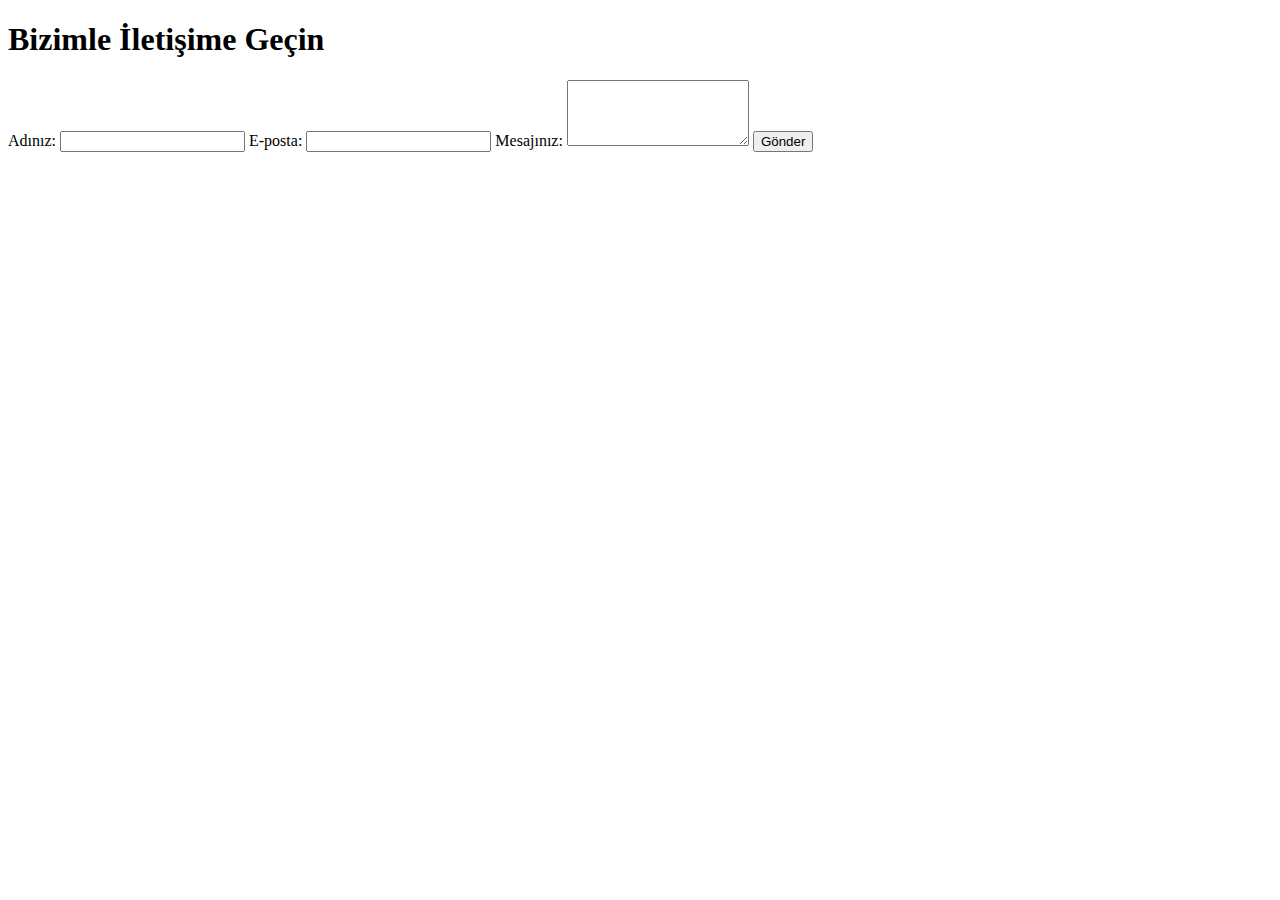
==== iletisim.html @ abd5904a "Create iletisim.html" ====
<!DOCTYPE html>
<html lang="tr">
<head>
    <meta charset="UTF-8">
    <meta name="viewport" content="width=device-width, initial-scale=1.0">
    <title>İletişim Sayfası</title>
    <link rel="stylesheet" href="styles.css">
</head>
<body>
    <div class="container">
        <h1>Bizimle İletişime Geçin</h1>
        <form action="#" method="post">
            <label for="name">Adınız:</label>
            <input type="text" id="name" name="name" required>

            <label for="email">E-posta:</label>
            <input type="email" id="email" name="email" required>

            <label for="message">Mesajınız:</label>
            <textarea id="message" name="message" rows="4" required></textarea>

            <button type="submit">Gönder</button>
        </form>
    </div>
</body>
</html>
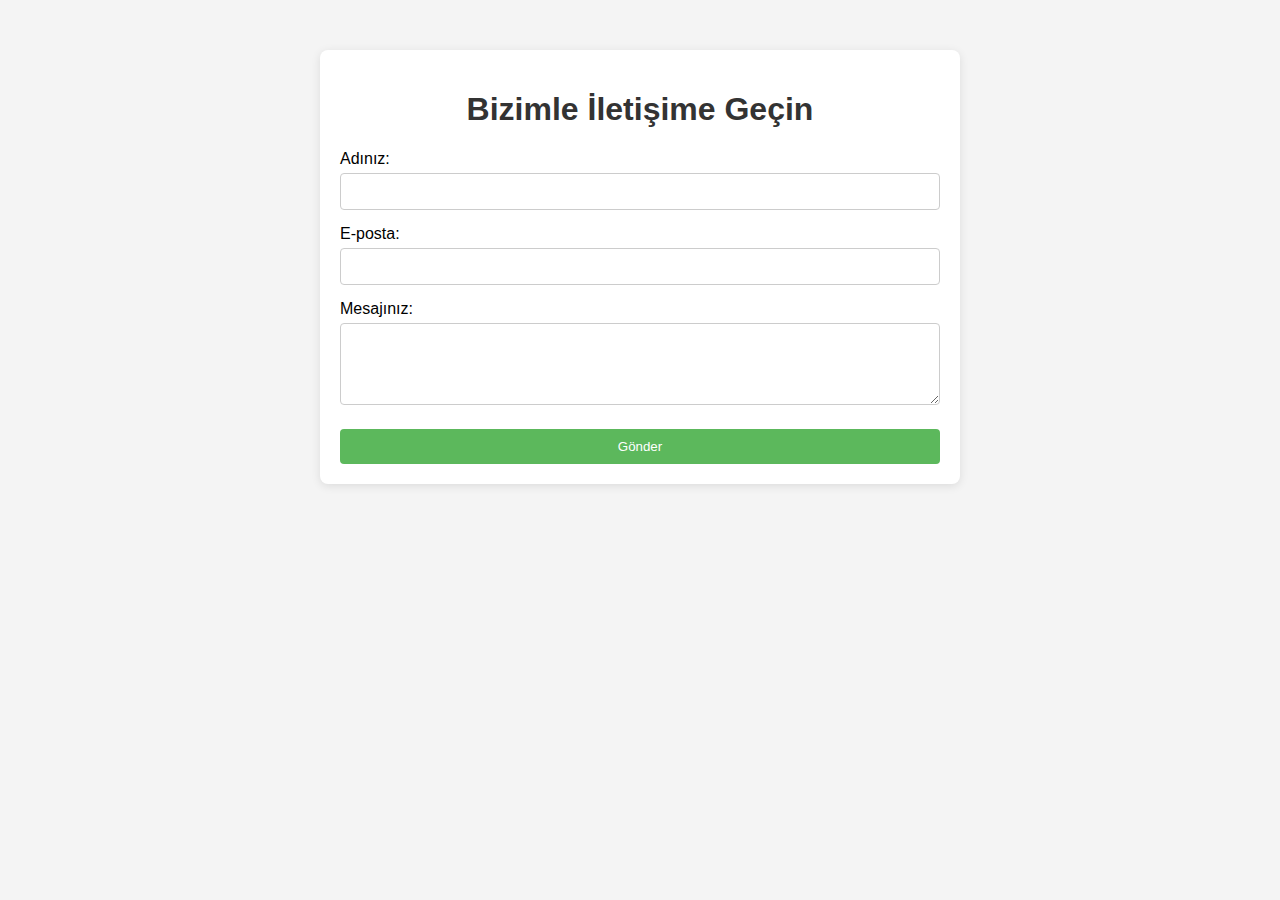
==== commit f0813db0: "Update iletisim.html" ====
--- a/iletisim.html
+++ b/iletisim.html
@@ -4,7 +4,7 @@
     <meta charset="UTF-8">
     <meta name="viewport" content="width=device-width, initial-scale=1.0">
     <title>İletişim Sayfası</title>
-    <link rel="stylesheet" href="styles.css">
+    <link rel="stylesheet" href="2styles.css">
 </head>
 <body>
     <div class="container">
--- a/2styles.css
+++ b/2styles.css
@@ -0,0 +1,50 @@
+body {
+    font-family: Arial, sans-serif;
+    background-color: #f4f4f4;
+    margin: 0;
+    padding: 0;
+}
+
+.container {
+    max-width: 600px;
+    margin: 50px auto;
+    padding: 20px;
+    background: white;
+    border-radius: 8px;
+    box-shadow: 0 2px 10px rgba(0, 0, 0, 0.1);
+}
+
+h1 {
+    text-align: center;
+    color: #333;
+}
+
+label {
+    display: block;
+    margin: 15px 0 5px;
+}
+
+input[type="text"],
+input[type="email"],
+textarea {
+    width: 100%;
+    padding: 10px;
+    border: 1px solid #ccc;
+    border-radius: 4px;
+    box-sizing: border-box;
+}
+
+button {
+    margin-top: 20px;
+    padding: 10px;
+    background-color: #5cb85c;
+    color: white;
+    border: none;
+    border-radius: 4px;
+    cursor: pointer;
+    width: 100%;
+}
+
+button:hover {
+    background-color: #4cae4c;
+}
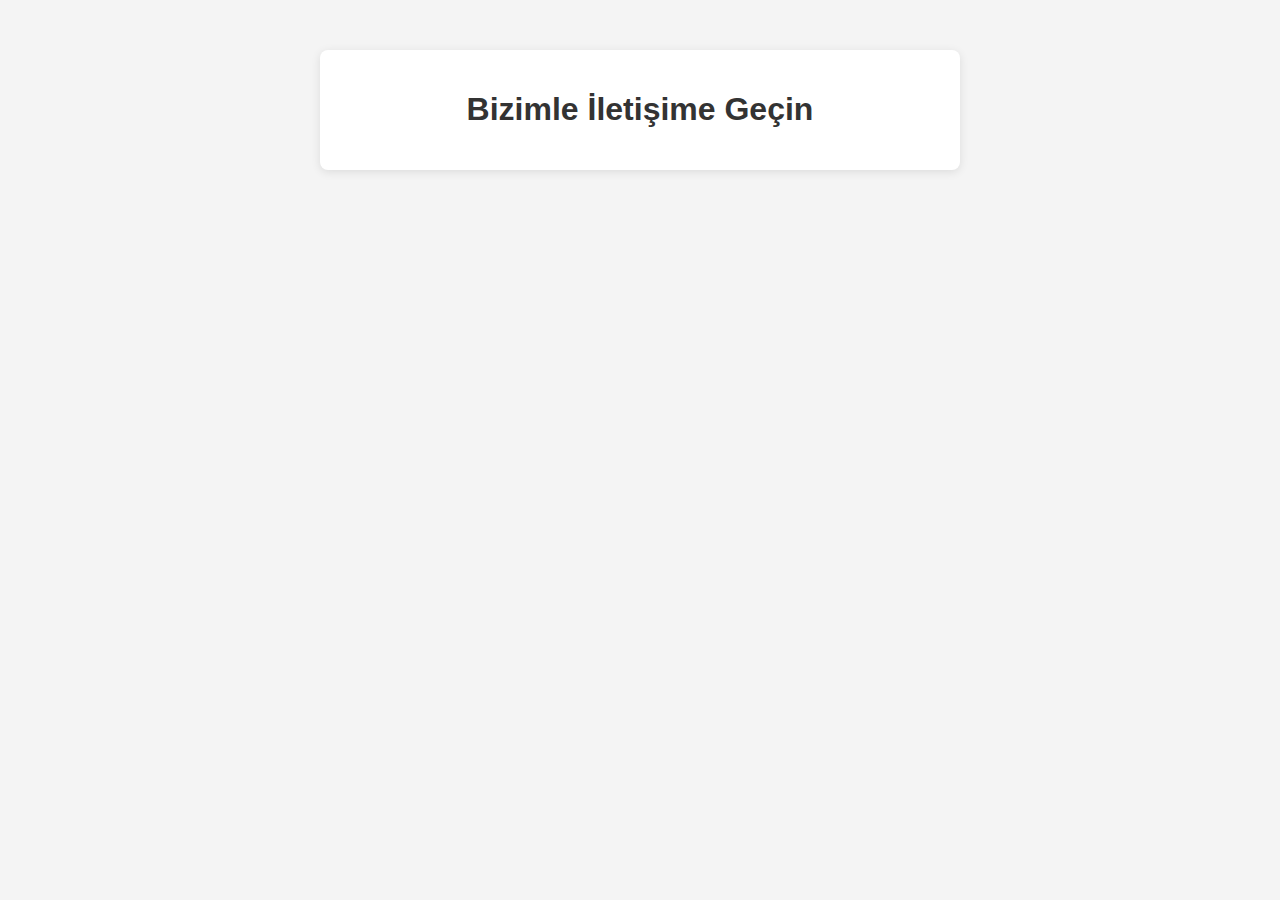
==== commit faaea7d9: "Update iletisim.html" ====
--- a/iletisim.html
+++ b/iletisim.html
@@ -10,16 +10,6 @@
     <div class="container">
         <h1>Bizimle İletişime Geçin</h1>
         <form action="#" method="post">
-            <label for="name">Adınız:</label>
-            <input type="text" id="name" name="name" required>
-
-            <label for="email">E-posta:</label>
-            <input type="email" id="email" name="email" required>
-
-            <label for="message">Mesajınız:</label>
-            <textarea id="message" name="message" rows="4" required></textarea>
-
-            <button type="submit">Gönder</button>
         </form>
     </div>
 </body>
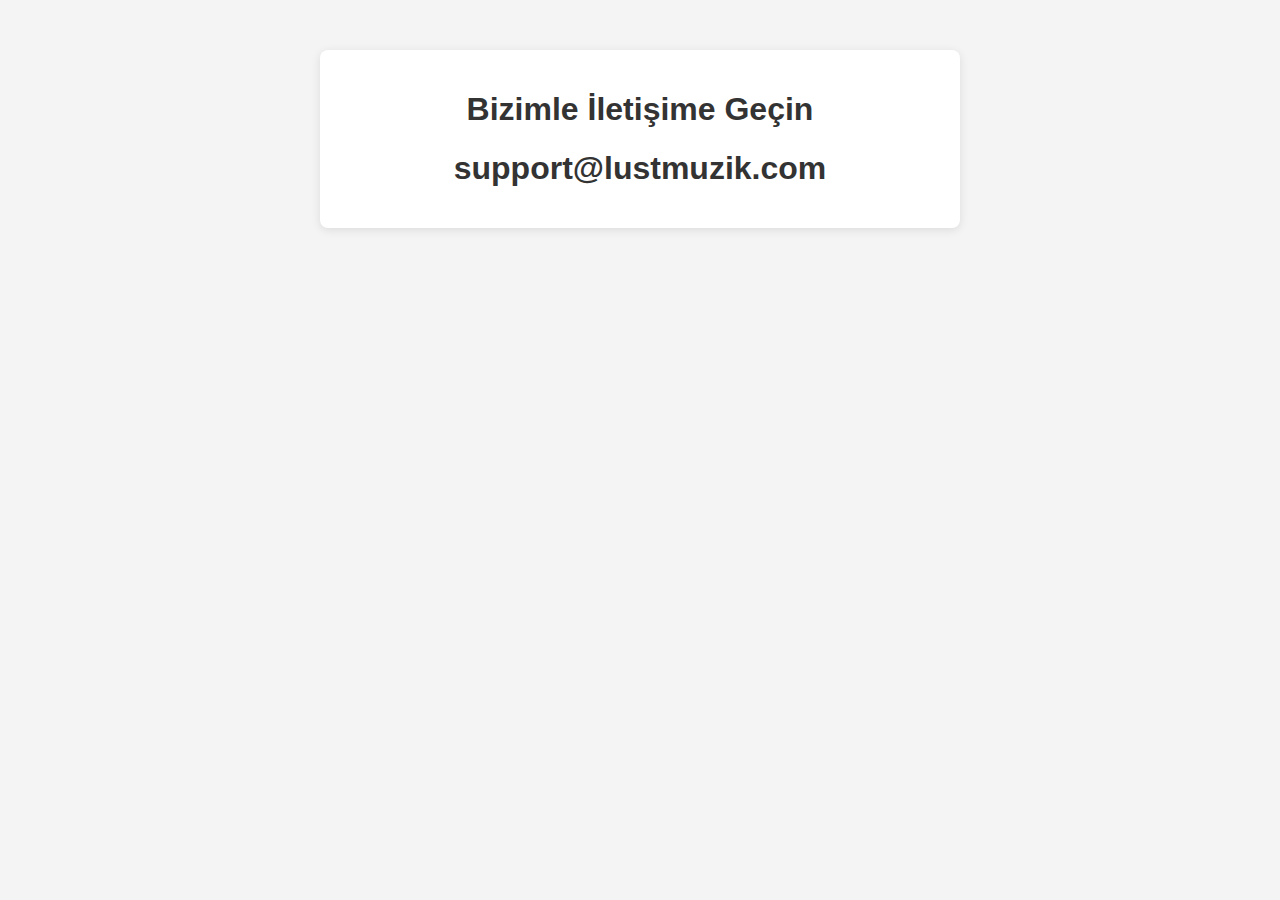
==== commit 79586a7f: "Update iletisim.html" ====
--- a/iletisim.html
+++ b/iletisim.html
@@ -9,6 +9,7 @@
 <body>
     <div class="container">
         <h1>Bizimle İletişime Geçin</h1>
+        <h1>support@lustmuzik.com</h1>
         <form action="#" method="post">
         </form>
     </div>
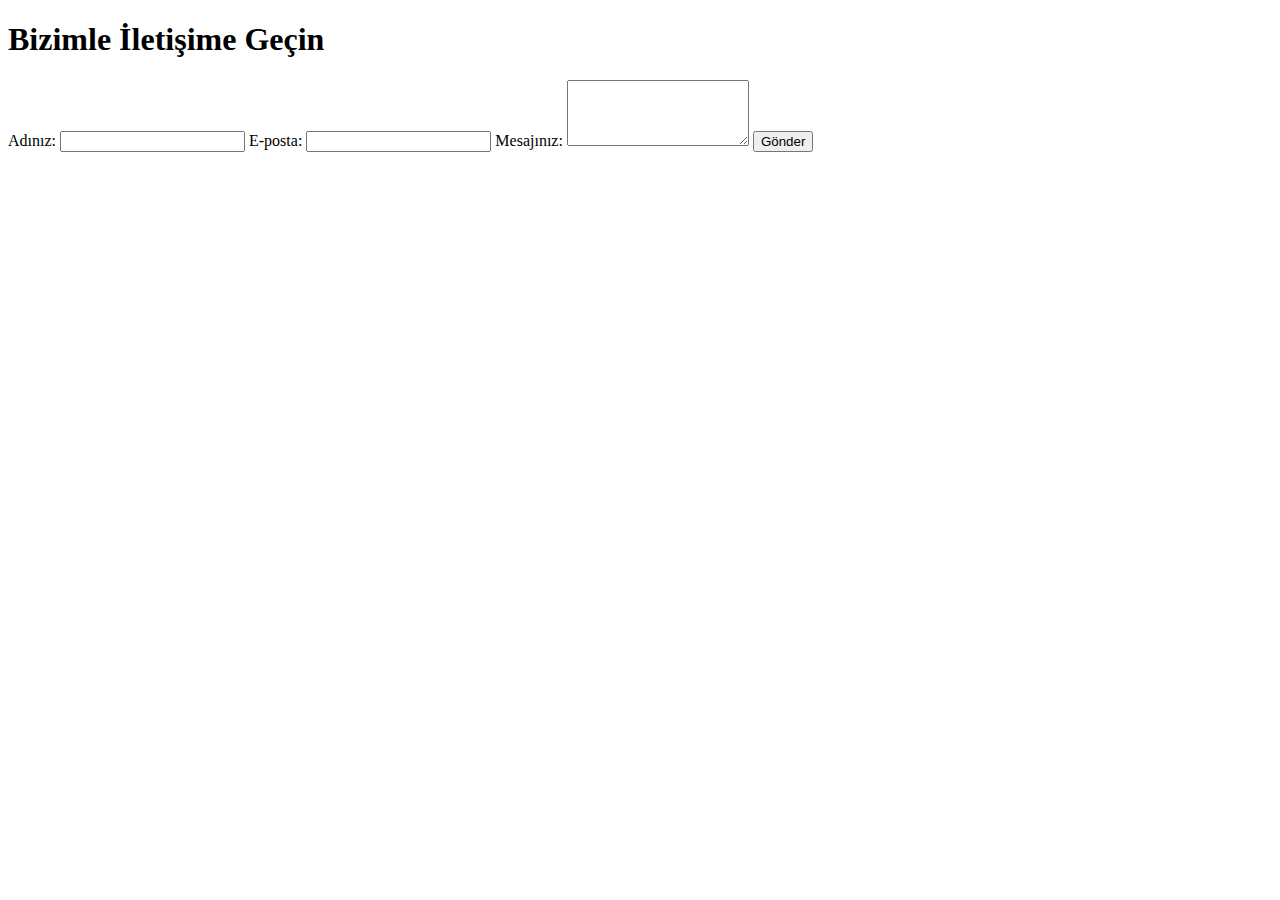
==== commit d3c45038: "Update iletisim.html" ====
--- a/iletisim.html
+++ b/iletisim.html
@@ -4,14 +4,26 @@
     <meta charset="UTF-8">
     <meta name="viewport" content="width=device-width, initial-scale=1.0">
     <title>İletişim Sayfası</title>
-    <link rel="stylesheet" href="2styles.css">
+    <link rel="stylesheet" href="styles.css">
 </head>
 <body>
     <div class="container">
         <h1>Bizimle İletişime Geçin</h1>
-        <h1>support@lustmuzik.com</h1>
-        <form action="#" method="post">
+        <form id="contactForm">
+            <label for="name">Adınız:</label>
+            <input type="text" id="name" name="name" required>
+
+            <label for="email">E-posta:</label>
+            <input type="email" id="email" name="email" required>
+
+            <label for="message">Mesajınız:</label>
+            <textarea id="message" name="message" rows="4" required></textarea>
+
+            <button type="submit">Gönder</button>
         </form>
+        <div id="responseMessage"></div>
     </div>
+
+    <script src="script.js"></script>
 </body>
 </html>
